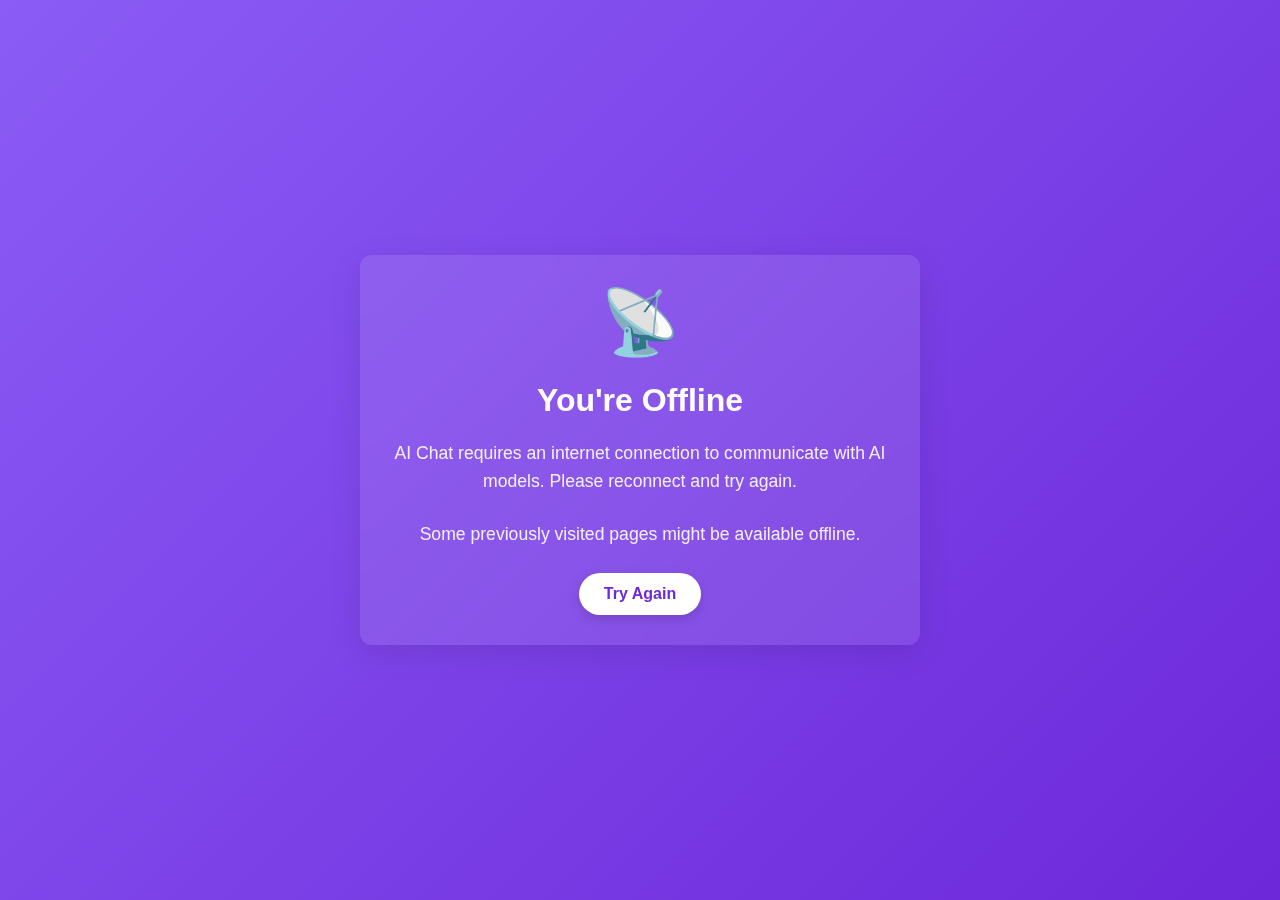
==== offline.html @ 0e73aa0c "v2" ====
<!DOCTYPE html>
<html lang="en">
<head>
    <meta charset="UTF-8">
    <meta name="viewport" content="width=device-width, initial-scale=1.0">
    <title>AI Chat - Offline</title>
    <link rel="manifest" href="manifest.json">
    <style>
        body {
            font-family: -apple-system, BlinkMacSystemFont, "Segoe UI", Roboto, Helvetica, Arial, sans-serif;
            background: linear-gradient(135deg, #8b5cf6, #6d28d9);
            color: white;
            height: 100vh;
            margin: 0;
            display: flex;
            flex-direction: column;
            align-items: center;
            justify-content: center;
            text-align: center;
            padding: 0 20px;
        }
        .container {
            max-width: 500px;
            background-color: rgba(255, 255, 255, 0.1);
            backdrop-filter: blur(10px);
            border-radius: 12px;
            padding: 30px;
            box-shadow: 0 8px 32px rgba(0, 0, 0, 0.1);
        }
        h1 {
            font-size: 2rem;
            margin-bottom: 20px;
        }
        p {
            font-size: 1.1rem;
            line-height: 1.6;
            margin-bottom: 25px;
            opacity: 0.9;
        }
        .icon {
            font-size: 4rem;
            margin-bottom: 20px;
            animation: pulse 2s infinite;
        }
        .button {
            background-color: white;
            color: #6d28d9;
            border: none;
            padding: 12px 25px;
            border-radius: 50px;
            font-weight: bold;
            cursor: pointer;
            transition: transform 0.2s, box-shadow 0.2s;
            box-shadow: 0 4px 12px rgba(0, 0, 0, 0.15);
            text-decoration: none;
            display: inline-block;
        }
        .button:hover {
            transform: translateY(-2px);
            box-shadow: 0 6px 16px rgba(0, 0, 0, 0.2);
        }
        @keyframes pulse {
            0% { transform: scale(1); }
            50% { transform: scale(1.1); }
            100% { transform: scale(1); }
        }
    </style>
</head>
<body>
    <div class="container">
        <div class="icon">📡</div>
        <h1>You're Offline</h1>
        <p>AI Chat requires an internet connection to communicate with AI models. Please reconnect and try again.</p>
        <p>Some previously visited pages might be available offline.</p>
        <a href="/" class="button">Try Again</a>
    </div>
    
    <script>
        // Check if we're back online
        window.addEventListener('online', () => {
            window.location.reload();
        });
        
        // Try to reach the network periodically
        setInterval(() => {
            fetch('/')
                .then(response => {
                    if(response.status === 200) {
                        window.location.reload();
                    }
                })
                .catch(err => console.log('Still offline'));
        }, 5000);
    </script>
</body>
</html>
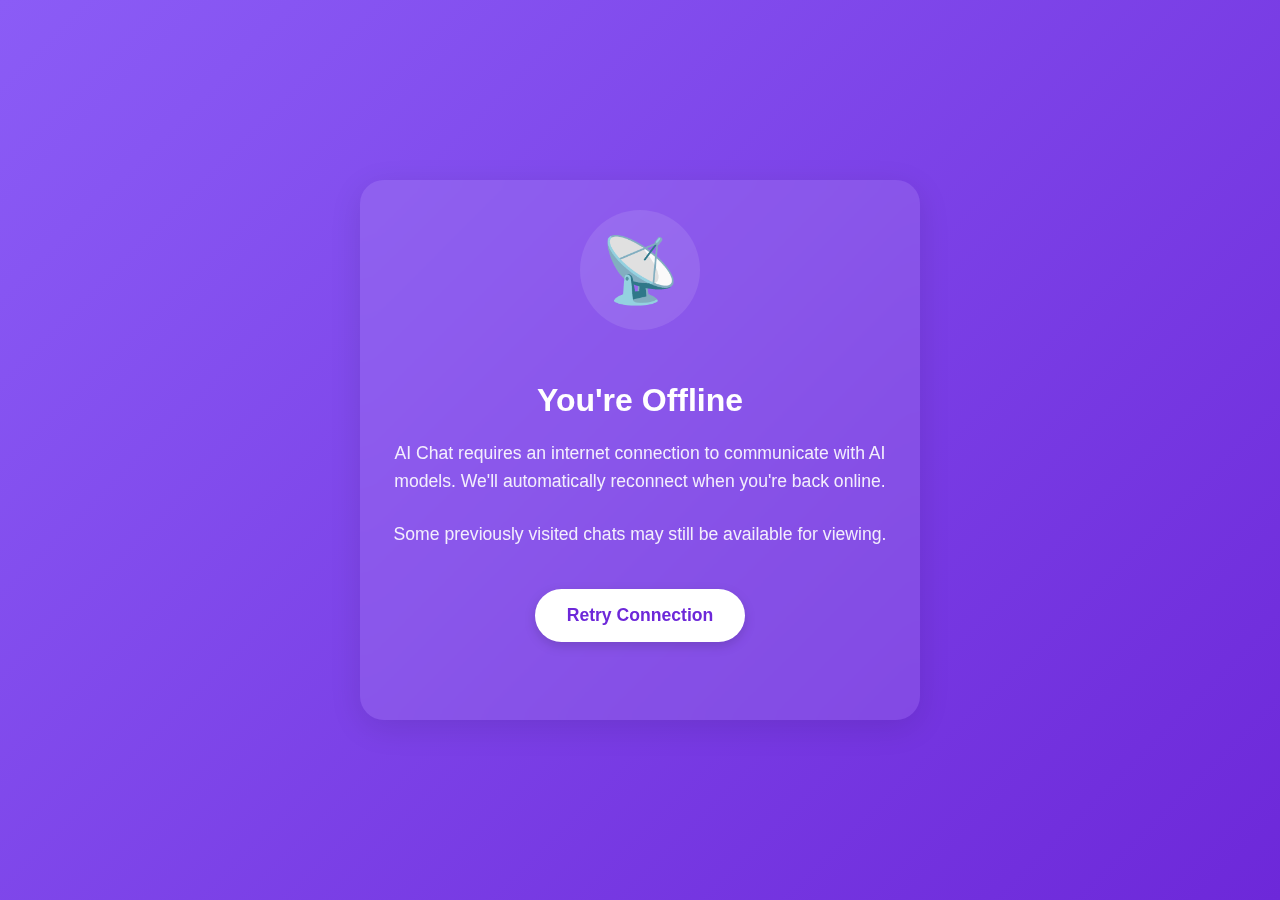
==== commit 7629a436: "new commit" ====
--- a/offline.html
+++ b/offline.html
@@ -2,15 +2,26 @@
 <html lang="en">
 <head>
     <meta charset="UTF-8">
-    <meta name="viewport" content="width=device-width, initial-scale=1.0">
+    <meta name="viewport" content="width=device-width, initial-scale=1.0, viewport-fit=cover">
     <title>AI Chat - Offline</title>
     <link rel="manifest" href="manifest.json">
+    <link rel="apple-touch-icon" href="icons/icon-192x192.png">
     <style>
+        :root {
+            --safe-area-inset-top: env(safe-area-inset-top, 0px);
+            --safe-area-inset-bottom: env(safe-area-inset-bottom, 0px);
+            --primary-color: #8b5cf6;
+            --primary-dark: #6d28d9;
+            --text-color: white;
+            --animation-duration: 2s;
+        }
+        
         body {
             font-family: -apple-system, BlinkMacSystemFont, "Segoe UI", Roboto, Helvetica, Arial, sans-serif;
-            background: linear-gradient(135deg, #8b5cf6, #6d28d9);
-            color: white;
+            background: linear-gradient(135deg, var(--primary-color), var(--primary-dark));
+            color: var(--text-color);
             height: 100vh;
+            height: calc(100vh - var(--safe-area-inset-top) - var(--safe-area-inset-bottom));
             margin: 0;
             display: flex;
             flex-direction: column;
@@ -18,79 +29,272 @@
             justify-content: center;
             text-align: center;
             padding: 0 20px;
-        }
+            padding-top: var(--safe-area-inset-top);
+            padding-bottom: var(--safe-area-inset-bottom);
+        }
+        
         .container {
             max-width: 500px;
+            width: 100%;
             background-color: rgba(255, 255, 255, 0.1);
             backdrop-filter: blur(10px);
-            border-radius: 12px;
+            -webkit-backdrop-filter: blur(10px);
+            border-radius: 24px;
             padding: 30px;
             box-shadow: 0 8px 32px rgba(0, 0, 0, 0.1);
-        }
+            margin: 20px;
+            transition: transform 0.3s ease, box-shadow 0.3s ease;
+        }
+        
+        @media (max-width: 640px) {
+            .container {
+                padding: 25px 20px;
+            }
+        }
+        
         h1 {
             font-size: 2rem;
             margin-bottom: 20px;
-        }
+            font-weight: 700;
+        }
+        
         p {
             font-size: 1.1rem;
             line-height: 1.6;
             margin-bottom: 25px;
             opacity: 0.9;
         }
+        
+        .icon-container {
+            display: inline-flex;
+            align-items: center;
+            justify-content: center;
+            width: 120px;
+            height: 120px;
+            background-color: rgba(255, 255, 255, 0.1);
+            border-radius: 50%;
+            margin-bottom: 30px;
+            position: relative;
+            overflow: hidden;
+        }
+        
         .icon {
             font-size: 4rem;
-            margin-bottom: 20px;
-            animation: pulse 2s infinite;
-        }
+            animation: pulse var(--animation-duration) infinite;
+            position: relative;
+            z-index: 2;
+        }
+        
+        /* Animated waves */
+        .waves {
+            position: absolute;
+            width: 200px;
+            height: 200px;
+            border-radius: 50%;
+            border: 2px solid rgba(255, 255, 255, 0.2);
+            z-index: 1;
+        }
+        
+        .wave1 {
+            animation: ripple 2s infinite;
+        }
+        
+        .wave2 {
+            animation: ripple 2s infinite 0.5s;
+        }
+        
+        .wave3 {
+            animation: ripple 2s infinite 1s;
+        }
+        
+        @keyframes ripple {
+            0% {
+                transform: scale(0.5);
+                opacity: 0.4;
+            }
+            100% {
+                transform: scale(1.5);
+                opacity: 0;
+            }
+        }
+        
         .button {
             background-color: white;
-            color: #6d28d9;
+            color: var(--primary-dark);
             border: none;
-            padding: 12px 25px;
+            padding: 16px 32px;
             border-radius: 50px;
             font-weight: bold;
+            font-size: 1.1rem;
             cursor: pointer;
-            transition: transform 0.2s, box-shadow 0.2s;
+            transition: transform 0.2s, box-shadow 0.2s, background-color 0.2s;
             box-shadow: 0 4px 12px rgba(0, 0, 0, 0.15);
             text-decoration: none;
             display: inline-block;
-        }
-        .button:hover {
-            transform: translateY(-2px);
-            box-shadow: 0 6px 16px rgba(0, 0, 0, 0.2);
-        }
+            min-width: 180px;
+            margin-top: 1rem;
+        }
+        
+        .button:active {
+            transform: scale(0.97);
+            box-shadow: 0 2px 8px rgba(0, 0, 0, 0.1);
+            background-color: #f9f9f9;
+        }
+        
+        .retry-status {
+            margin-top: 1.5rem;
+            font-size: 0.9rem;
+            opacity: 0.7;
+            min-height: 1.5rem;
+            transition: opacity 0.3s ease;
+        }
+        
+        .hidden {
+            opacity: 0;
+        }
+        
+        /* Loader animation */
+        .loader {
+            width: 20px;
+            height: 20px;
+            border: 3px solid rgba(255, 255, 255, 0.3);
+            border-radius: 50%;
+            border-top-color: white;
+            display: inline-block;
+            margin-right: 8px;
+            vertical-align: middle;
+            animation: spin 1s linear infinite;
+        }
+        
+        @keyframes spin {
+            to { transform: rotate(360deg); }
+        }
+        
         @keyframes pulse {
             0% { transform: scale(1); }
             50% { transform: scale(1.1); }
             100% { transform: scale(1); }
         }
+        
+        /* For reduced motion preferences */
+        @media (prefers-reduced-motion: reduce) {
+            .icon, .waves, .wave1, .wave2, .wave3, .loader {
+                animation: none;
+            }
+            
+            * {
+                transition-duration: 0.01ms !important;
+            }
+        }
     </style>
 </head>
 <body>
     <div class="container">
-        <div class="icon">📡</div>
+        <div class="icon-container">
+            <div class="waves wave1"></div>
+            <div class="waves wave2"></div>
+            <div class="waves wave3"></div>
+            <div class="icon">📡</div>
+        </div>
         <h1>You're Offline</h1>
-        <p>AI Chat requires an internet connection to communicate with AI models. Please reconnect and try again.</p>
-        <p>Some previously visited pages might be available offline.</p>
-        <a href="/" class="button">Try Again</a>
+        <p>AI Chat requires an internet connection to communicate with AI models. We'll automatically reconnect when you're back online.</p>
+        <p>Some previously visited chats may still be available for viewing.</p>
+        <button id="retry-button" class="button">Retry Connection</button>
+        <div id="retry-status" class="retry-status hidden"></div>
     </div>
     
     <script>
-        // Check if we're back online
+        const retryButton = document.getElementById('retry-button');
+        const retryStatus = document.getElementById('retry-status');
+        let isRetrying = false;
+        let checkCount = 0;
+        let reconnectInterval;
+        
+        // Update status message
+        function updateStatus(message, isHidden = false) {
+            retryStatus.textContent = message;
+            if (isHidden) {
+                retryStatus.classList.add('hidden');
+            } else {
+                retryStatus.classList.remove('hidden');
+            }
+        }
+        
+        // Try to reach the main page
+        function checkConnection() {
+            if (isRetrying) return;
+            
+            isRetrying = true;
+            updateStatus('Checking connection...');
+            
+            // Add loader to button
+            retryButton.innerHTML = '<span class="loader"></span> Connecting...';
+            retryButton.disabled = true;
+            
+            // Try to fetch main page with cache buster
+            fetch('/?rand=' + Math.random(), { 
+                method: 'HEAD',
+                cache: 'no-cache'
+            })
+            .then(response => {
+                if (response.ok) {
+                    updateStatus('Connection restored! Redirecting...');
+                    setTimeout(() => {
+                        window.location.href = '/';
+                    }, 1000);
+                } else {
+                    throw new Error('Server returned ' + response.status);
+                }
+            })
+            .catch(err => {
+                console.log('Connection check failed:', err);
+                checkCount++;
+                
+                if (checkCount > 3) {
+                    updateStatus('Still offline. Will keep trying in background.');
+                    setTimeout(() => {
+                        updateStatus('', true);
+                    }, 3000);
+                } else {
+                    updateStatus('Network unavailable. Try again later.');
+                }
+                
+                // Reset button
+                retryButton.innerHTML = 'Retry Connection';
+                retryButton.disabled = false;
+                isRetrying = false;
+            });
+        }
+        
+        // Check connection when coming back online
         window.addEventListener('online', () => {
-            window.location.reload();
+            updateStatus('Network detected! Reconnecting...');
+            setTimeout(checkConnection, 1000);
         });
         
-        // Try to reach the network periodically
-        setInterval(() => {
-            fetch('/')
-                .then(response => {
-                    if(response.status === 200) {
-                        window.location.reload();
-                    }
-                })
-                .catch(err => console.log('Still offline'));
-        }, 5000);
+        // Listen for offline events
+        window.addEventListener('offline', () => {
+            updateStatus('Your device is offline', true);
+            clearInterval(reconnectInterval);
+        });
+        
+        // Start periodic check if already online
+        if (navigator.onLine) {
+            reconnectInterval = setInterval(() => {
+                if (!isRetrying) {
+                    checkConnection();
+                }
+            }, 30000); // Check every 30 seconds
+        }
+        
+        // Manual retry button
+        retryButton.addEventListener('click', checkConnection);
+        
+        // Detect if we're in standalone PWA mode
+        if (window.matchMedia('(display-mode: standalone)').matches || 
+            window.navigator.standalone === true) {
+            document.body.classList.add('pwa-mode');
+        }
     </script>
 </body>
 </html>
